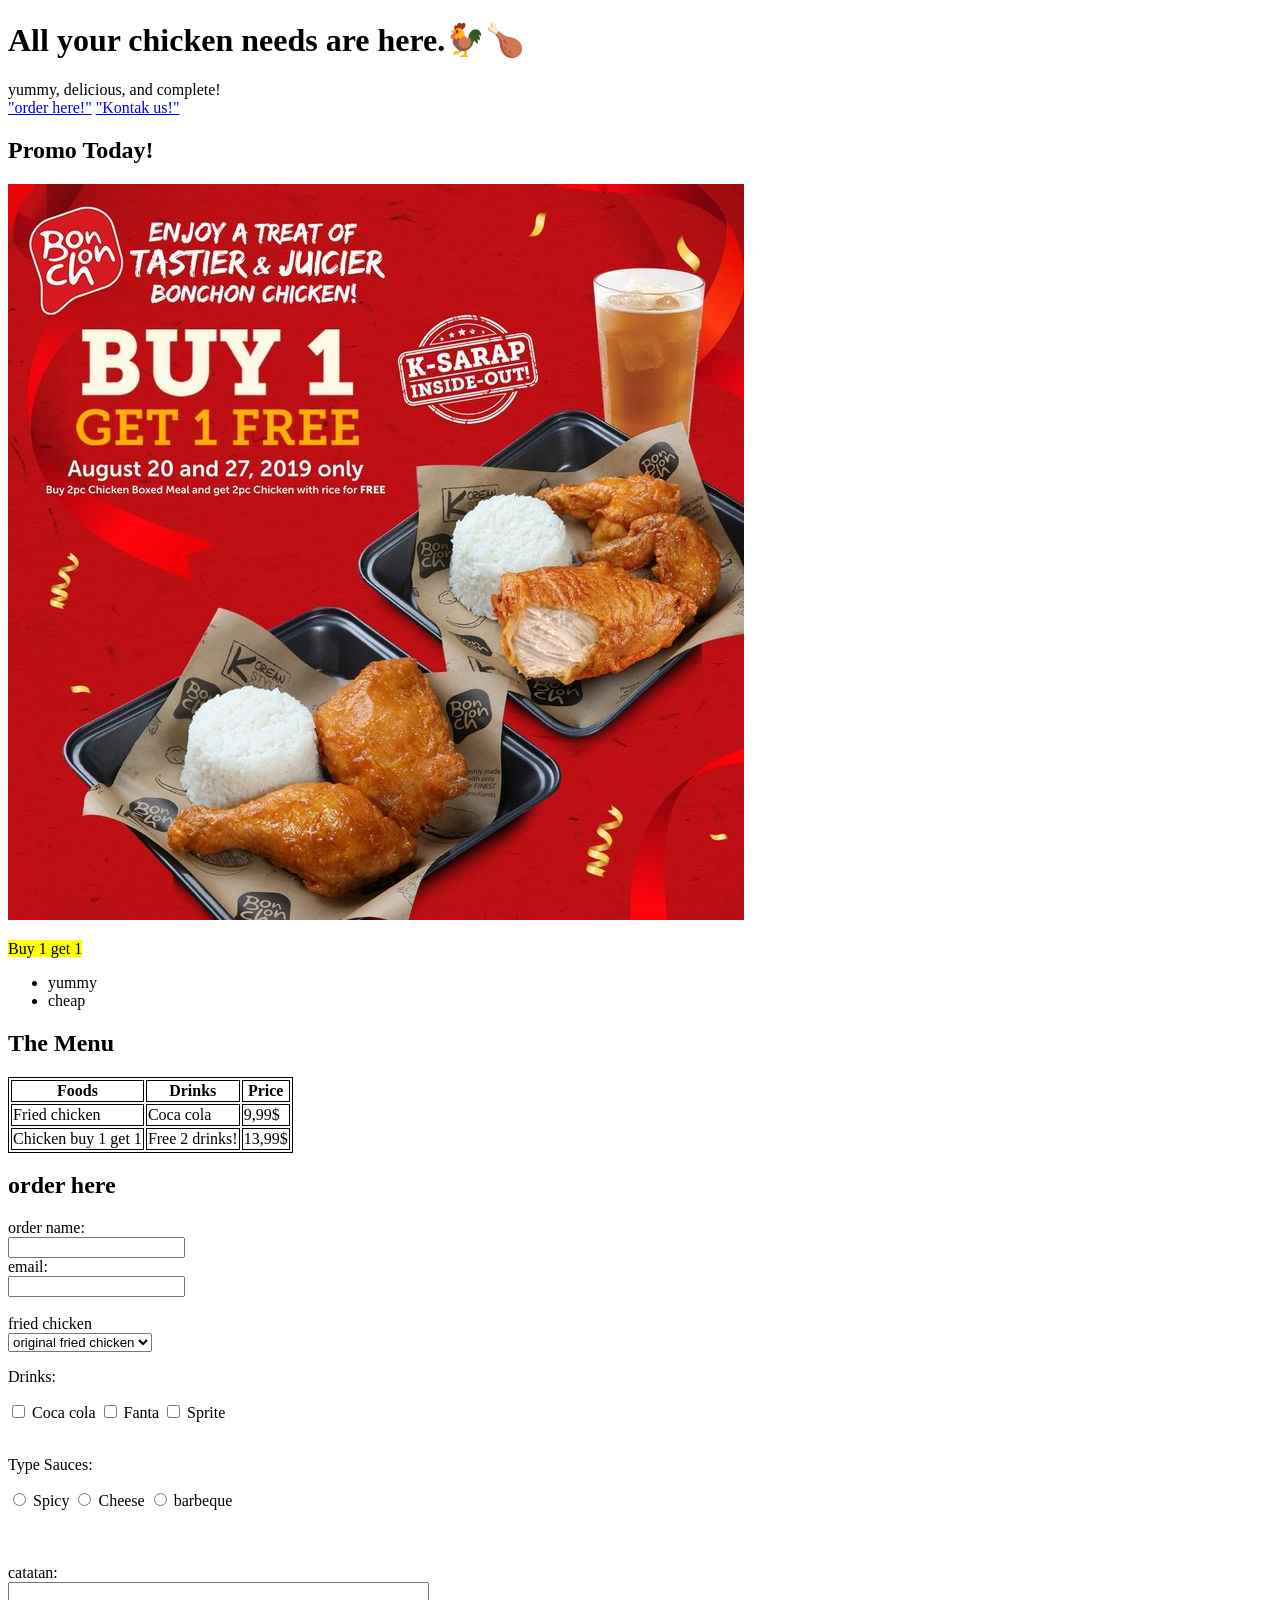
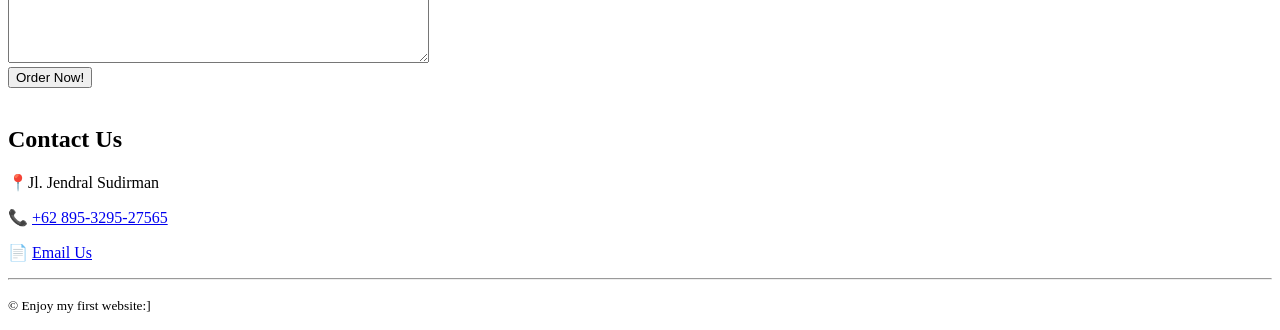
==== index.html @ e7aed6f4 "Rename chicken.html to index.html" ====
<!DOCTYPE html>
<html lang="en">
    <style>
table, th, td {
  border:1px solid black;
}
</style>
<head>
    <meta charset="UTF-8">
    <meta name="viewport" content="width=
    , initial-scale=1.0">
    <title>Chicken Store</title>
    <link rel="stylesheet" href="style.css">
    <link rel="shortcut icon" href="download (5).jpg" type="images/x-icon">
</head>
<body>
    <!-- Header -->
     <header>
        <h1>All your chicken needs are here.🐓🍗 </h1>
        <p1>yummy, delicious, and complete!</p1>
        <nav>
            <a href=#Menu>"order here!"</a>
             <a href=#kontak>"Kontak us!"</a>
        </nav>
     </header>
     <!--Just for Today!  -->
     <section>
        <h2>Promo Today!</h2>
        <img src="Bonchon's Buy 1 Get 1 Promo for 2-pc Chicken Boxed Meal on Aug 2019.jpg">
        <p><mark>Buy 1 get 1</mark></p>
        <ul>
            <li>yummy</li>
            <li>cheap</li>  
        </ul>
     </section>
     <!-- Menu -->
      <section id="Menu"></section>
      <h2>The Menu</h2>
      <table>
      <tr>
    <th>Foods</th>
    <th>Drinks</th>
    <th>Price</th>
  </tr>
  <tr>
    <td>Fried chicken</td>
    <td>Coca cola</td>
    <td>9,99$</td>
  </tr>
  <tr>
    <td>Chicken buy 1 get 1</td>
    <td>Free 2 drinks!</td>
    <td>13,99$</td>
  </tr>
</table>
<!-- Section: Form order -->
<section>
  <h2>order here</h2>
  <form action="https://formspree.io/f/xqpzpbyy" method="POST">
    <label for="Order">order name:</label><br>
    <input id="Order" name="pemesan" type="text">

    <label for="email"><br>email:</label><br>
    <input type="email" name="email" id="email"><br>

    <label for="menu"><br>fried chicken</label><br>
    <select name="menu" id="menu">
      <option value="original fried chicken">original fried chicken</option>
      <option value="Big fried chicken">Big fried chicken</option>
      <option value="chicken + rice">chicken + rice</option>
    </select>

    <p>Drinks:</p>
    <input type="checkbox" name="Drinks" id="Coca cola" value="Coca cola">  <label for="Coca cola">Coca cola</label>
    <input type="checkbox" name="Drinks" id="Fanta" value="Fanta"> <label for="Fanta">Fanta</label>
    <input type="checkbox" name="Drinks" id="Sprite" value="Sprite"> <label for="Sprite">Sprite</label>
    <br><br>

    <p>Type Sauces:</p>
    <input type="radio" name="sauce" id="Spicy" value="Spicy"> <label for="Spicy">Spicy</label>
    <input type="radio" name="sauce" id="Cheese" value="Cheese"> <label for="Cheese">Cheese</label>
    <input type="radio" name="sauce" id="barbeque" value="Barbeque"> <label for="barbeque">barbeque</label>
    <br><br>
    
    <br><br><label for="catatan">catatan:</label>
    <br><textarea cols="50" rows="5" name="" id="catatan"></textarea>

    <br><button type="submit">Order Now!</button>
  </form>
</section>

<!--Contact Us -->
<section id="kontak"> <br>
    <h2>Contact Us</h2>
    <p>📍Jl. Jendral Sudirman</p>
    <p>📞 <a target="_blank" href="https://wa.me/62895329527565?text=I%20want%20a%20chicken">+62 895-3295-27565</a></p>
    <p>📄 <a href="mailto:info@adibharun2010@gmail.com">Email Us</a></p>

</section>
<!-- Footer -->
 <footer>
  <hr>
  <p><small>&copy; Enjoy my first website:] </small></p>
</footer>



</body>
</html>
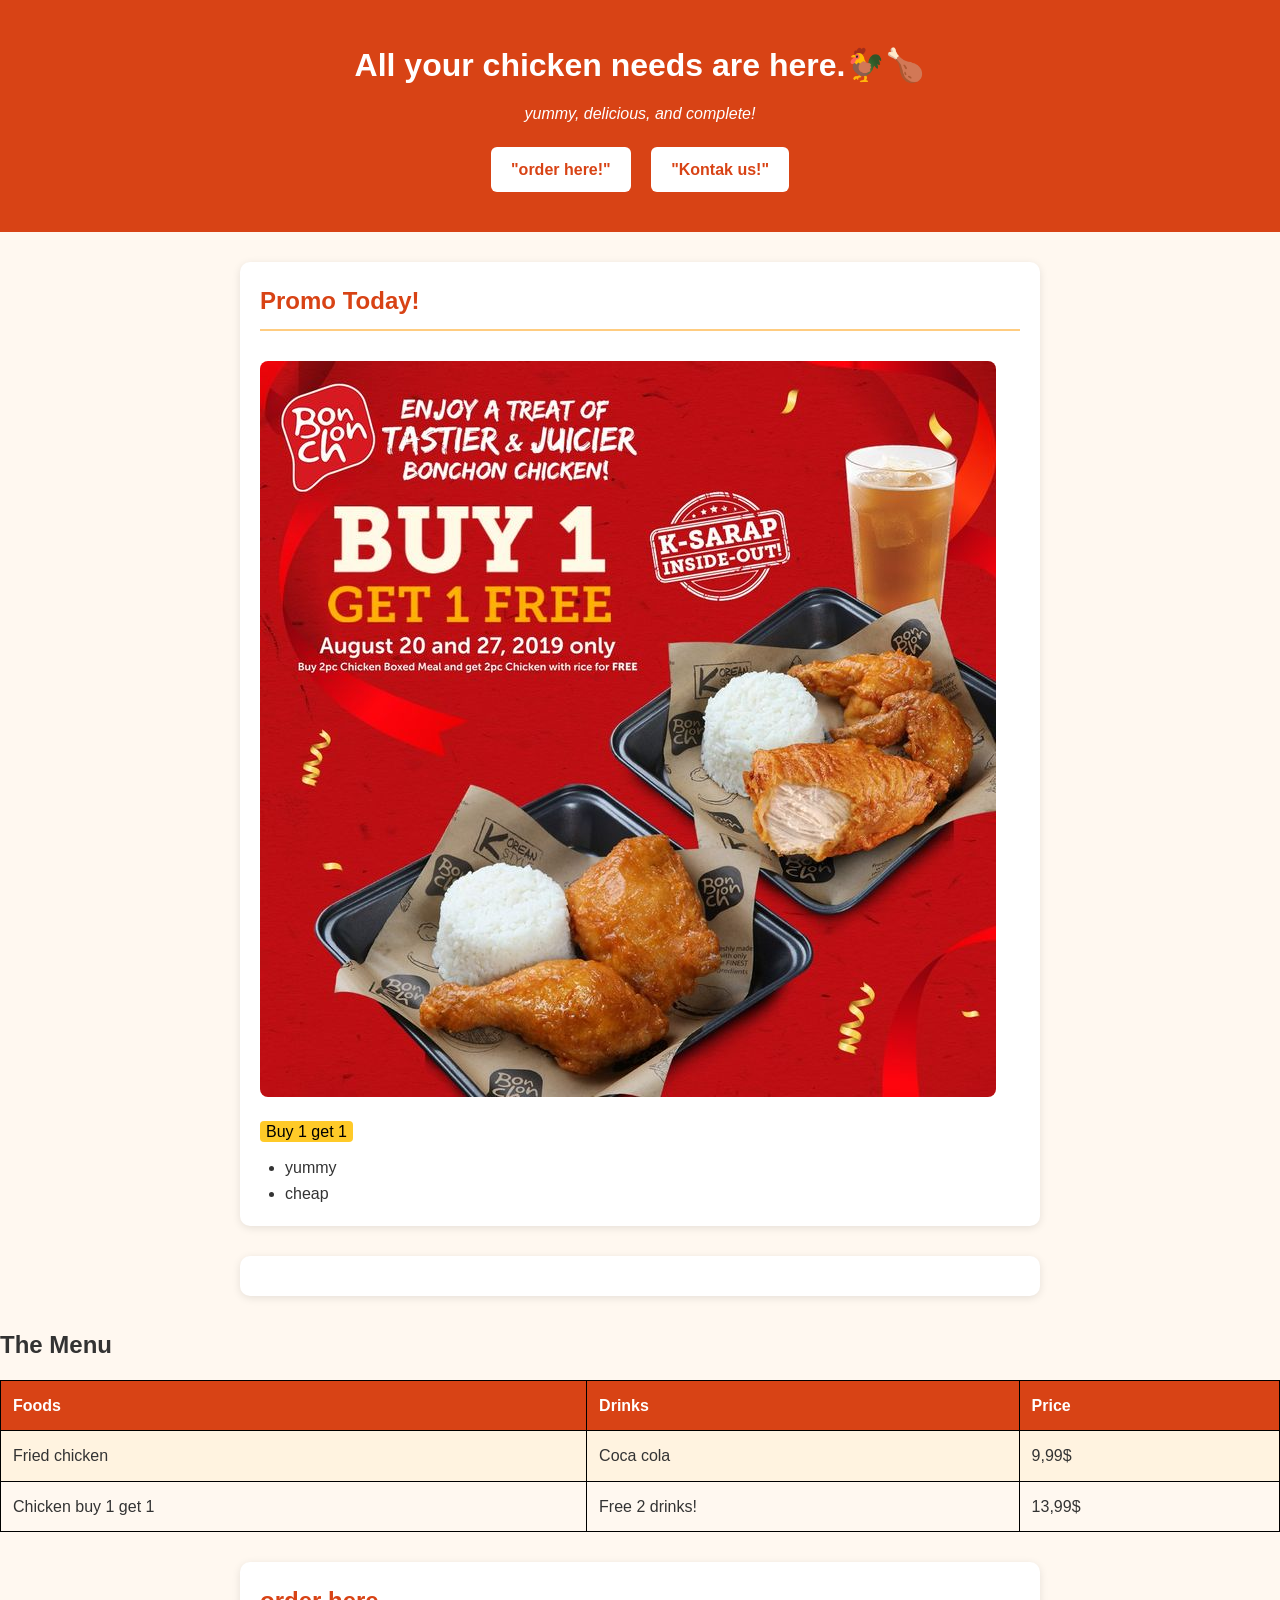
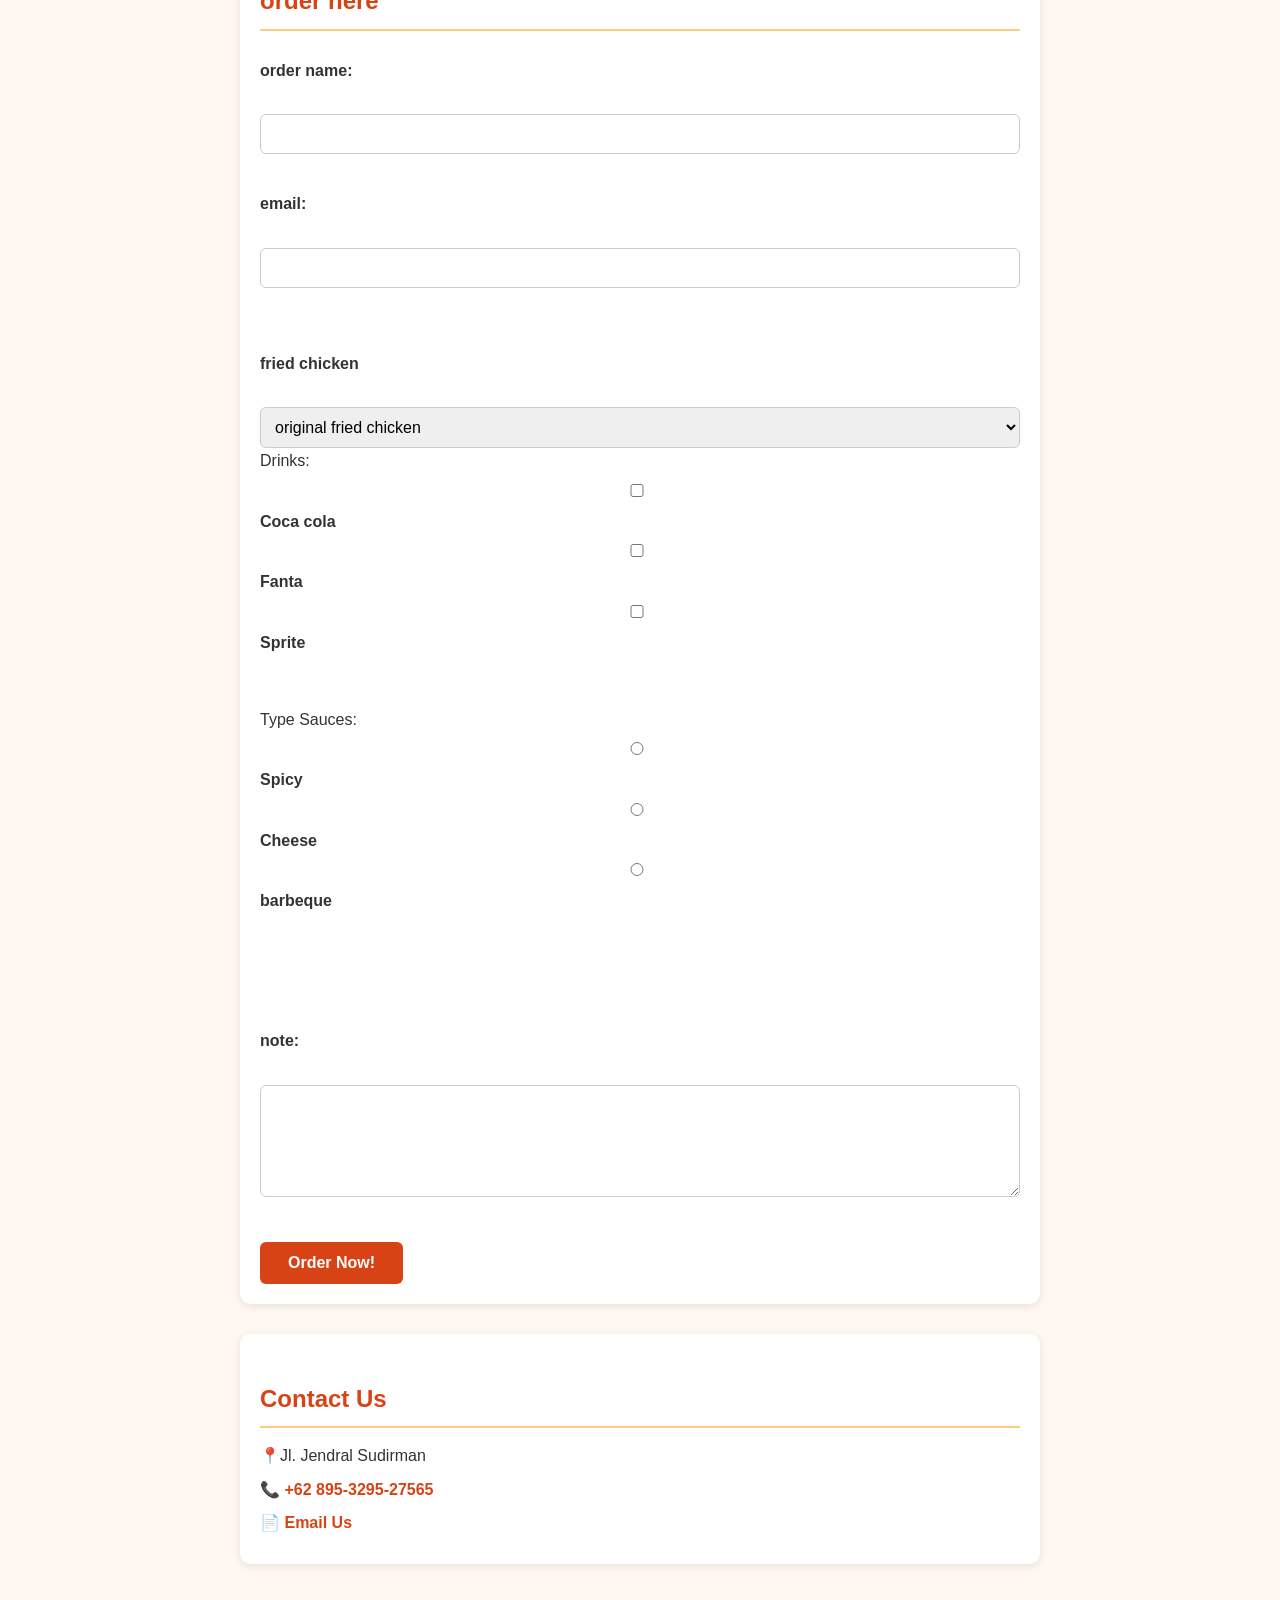
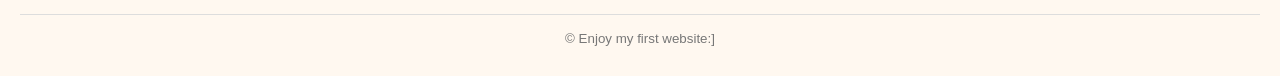
==== commit bc4b46bf: "update" ====
--- a/index.html
+++ b/index.html
@@ -82,8 +82,8 @@
     <input type="radio" name="sauce" id="barbeque" value="Barbeque"> <label for="barbeque">barbeque</label>
     <br><br>
     
-    <br><br><label for="catatan">catatan:</label>
-    <br><textarea cols="50" rows="5" name="" id="catatan"></textarea>
+    <br><br><label for="note">note:</label>
+    <br><textarea cols="50" rows="5" name="" id="note"></textarea>
 
     <br><button type="submit">Order Now!</button>
   </form>
@@ -106,4 +106,4 @@
 
 
 </body>
-</html>
+</html>
--- a/style.css
+++ b/style.css
@@ -0,0 +1,196 @@
+/* ============================
+   RESET & BASE
+============================ */
+* {
+  margin: 0;
+  padding: 0;
+  box-sizing: border-box;
+}
+
+body {
+  font-family: "Segoe UI", Arial, sans-serif;
+  background-color: #fff8f0;
+  color: #333;
+  line-height: 1.6;
+}
+
+/* ============================
+   HEADER
+============================ */
+header {
+  background-color: #d84315; /* oranye kecoklatan, kesan "ayam goreng" */
+  color: #fff;
+  text-align: center;
+  padding: 40px 20px;
+}
+
+header h1 {
+  font-size: 2rem;
+  margin-bottom: 10px;
+}
+
+header p1 {
+  display: block; /* p1 bukan tag HTML standar, tapi tetap kita styling */
+  font-style: italic;
+  margin-bottom: 20px;
+}
+
+header nav a {
+  display: inline-block;
+  background-color: #fff;
+  color: #d84315;
+  text-decoration: none;
+  font-weight: bold;
+  padding: 10px 20px;
+  margin: 0 8px;
+  border-radius: 6px;
+  transition: background-color 0.3s, color 0.3s;
+}
+
+header nav a:hover {
+  background-color: #ffe0b2;
+}
+
+/* ============================
+   SECTION UMUM
+============================ */
+section {
+  max-width: 800px;
+  margin: 30px auto;
+  padding: 20px;
+  background-color: #fff;
+  border-radius: 10px;
+  box-shadow: 0 2px 8px rgba(0, 0, 0, 0.1);
+}
+
+section h2 {
+  color: #d84315;
+  margin-bottom: 15px;
+  border-bottom: 2px solid #ffcc80;
+  padding-bottom: 8px;
+}
+
+/* ============================
+   PROMO SECTION
+============================ */
+section img {
+  max-width: 100%;
+  height: auto;
+  border-radius: 8px;
+  margin: 15px 0;
+}
+
+mark {
+  background-color: #ffca28;
+  padding: 2px 6px;
+  border-radius: 4px;
+}
+
+section ul {
+  margin-left: 25px;
+  margin-top: 10px;
+}
+
+/* ============================
+   TABLE / MENU
+============================ */
+table {
+  width: 100%;
+  border-collapse: collapse;
+  margin-top: 15px;
+}
+
+th, td {
+  padding: 12px;
+  text-align: left;
+}
+
+th {
+  background-color: #d84315;
+  color: #fff;
+}
+
+tr:nth-child(even) {
+  background-color: #fff3e0;
+}
+
+/* ============================
+   FORM ORDER
+============================ */
+form {
+  display: flex;
+  flex-direction: column;
+}
+
+form label {
+  font-weight: bold;
+  margin-top: 12px;
+}
+
+form input[type="text"],
+form input[type="email"],
+form select,
+form textarea {
+  width: 100%;
+  padding: 10px;
+  margin-top: 5px;
+  border: 1px solid #ccc;
+  border-radius: 6px;
+  font-size: 1rem;
+}
+
+form input[type="checkbox"],
+form input[type="radio"] {
+  margin-right: 6px;
+  margin-top: 10px;
+}
+
+form button {
+  margin-top: 20px;
+  align-self: flex-start;
+  background-color: #d84315;
+  color: #fff;
+  border: none;
+  padding: 12px 28px;
+  font-size: 1rem;
+  font-weight: bold;
+  border-radius: 6px;
+  cursor: pointer;
+  transition: background-color 0.3s;
+}
+
+form button:hover {
+  background-color: #bf360c;
+}
+
+/* ============================
+   CONTACT SECTION
+============================ */
+#kontak p {
+  margin: 8px 0;
+}
+
+#kontak a {
+  color: #d84315;
+  text-decoration: none;
+  font-weight: bold;
+}
+
+#kontak a:hover {
+  text-decoration: underline;
+}
+
+/* ============================
+   FOOTER
+============================ */
+footer {
+  text-align: center;
+  padding: 20px;
+  color: #777;
+}
+
+footer hr {
+  border: none;
+  border-top: 1px solid #ddd;
+  margin-bottom: 10px;
+}
